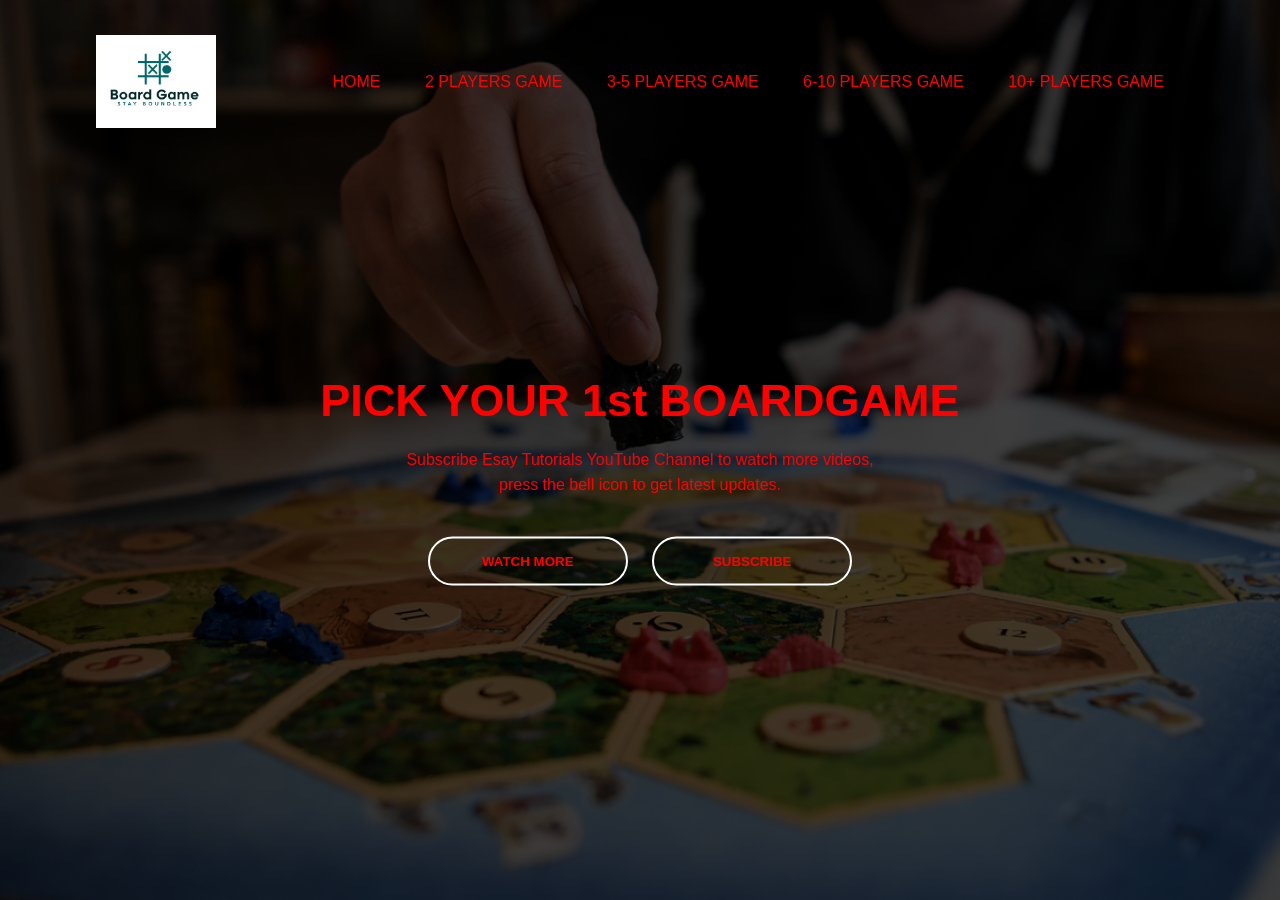
==== boardgame/index.html @ 197c1a18 "Updated" ====
<html>
 <head>
  <title> How to explore your first boardgame - Easy Tutorials</title>
   <link rel="stylesheet" href="style.css">
 </head>
</html>
<body>
 <div class="banner">
     <div class="navbar">
     <img src="logo.jpeg" class="logo">
     <ul>
         <li><a href="#">Home</a></li>
         <li><a href="#">2 players game</a></li>
         <li><a href="#">3-5 players game</a></li>
         <li><a href="#">6-10 players game</a></li>
         <li><a href="#">10+ players game</a></li>
     </ul>
     </div>
     
     <div class="content">
     <h1>PICK YOUR 1st BOARDGAME</h1>
     <p>Subscribe Esay Tutorials YouTube Channel to watch more videos, <br>press the bell icon to get latest updates.</p>
     <div>
        <button type="button"><span></span>WATCH MORE</button>
        <button type="button"><span></span>SUBSCRIBE</button>
     </div>
     </div>
 </div>       
</body>
---- boardgame/style.css ----
*{
margin: 0;
padding: 0;
font-family: sans-serif;
}
.banner{
   width: 100%;
   height: 100vh;
   background-image: linear-gradient(rgba(0,0,0,0.75), rgba(0,0,0,0.75)),url(background.jpg);
   background-size: cover;
   background-position: center;
}
.navbar{
   width: 85%;
   margin: auto;
   padding: 35px 0;
   display: flex;
   align-items: center;
   justify-content: space-between;
}
.logo{
   width: 120px;
   cursor: pointer;
}
.navbar ul li{
   list-style:  none;
   display: inline-block;
   margin: 0 20px;
   position: relative;
}
.navbar ul li a{
 text-decoration: none;
 color: #ff0000;
 text-transform: uppercase;
}
.navbar ul li::after{
 content: '';
 height: 3px;
 width: 0;
 background: #fff;
 position: absolute;
 left: 0;
 bottom: -10px;
 transition: 0.5s;
}
.navbar ul li:hover::after{
 width: 100%;
}
.content{
 width: 100%;
 position: absolute;
 top: 50%;
 transform: translateY(-50%);
 text-align: center;
 color: #ff0000;
}
.content h1{
 font-size: 45px;
 margin-top: 80px;
 color: #ff0000; 
}
.content p{
 margin: 20px auto;
 font-weight: 100;
 line-height: 25px;
 color: #ff0000; 
}
button{
 width: 200px;
 padding: 15px 0;
 text-align: center;
 margin: 20px 10px;
 border-radius: 25px;
 font-weight: bold;
 border: 2px solid #fff;
 background: transparent;
 color: #ff0000;
 cursor: pointer;
 position: relative;
 overflow: hidden;
}

span{
 background: #fff;
 height: 100%;
 width: 0%;
 border-radius: 25px;
 position: absolute;
 left: 0;
 bottom: 0;
 z-index: -1;   
 transition: 0.5s;
}
botton:hover span{
 width: 0%;
}
button:hover{
 border: none;
}
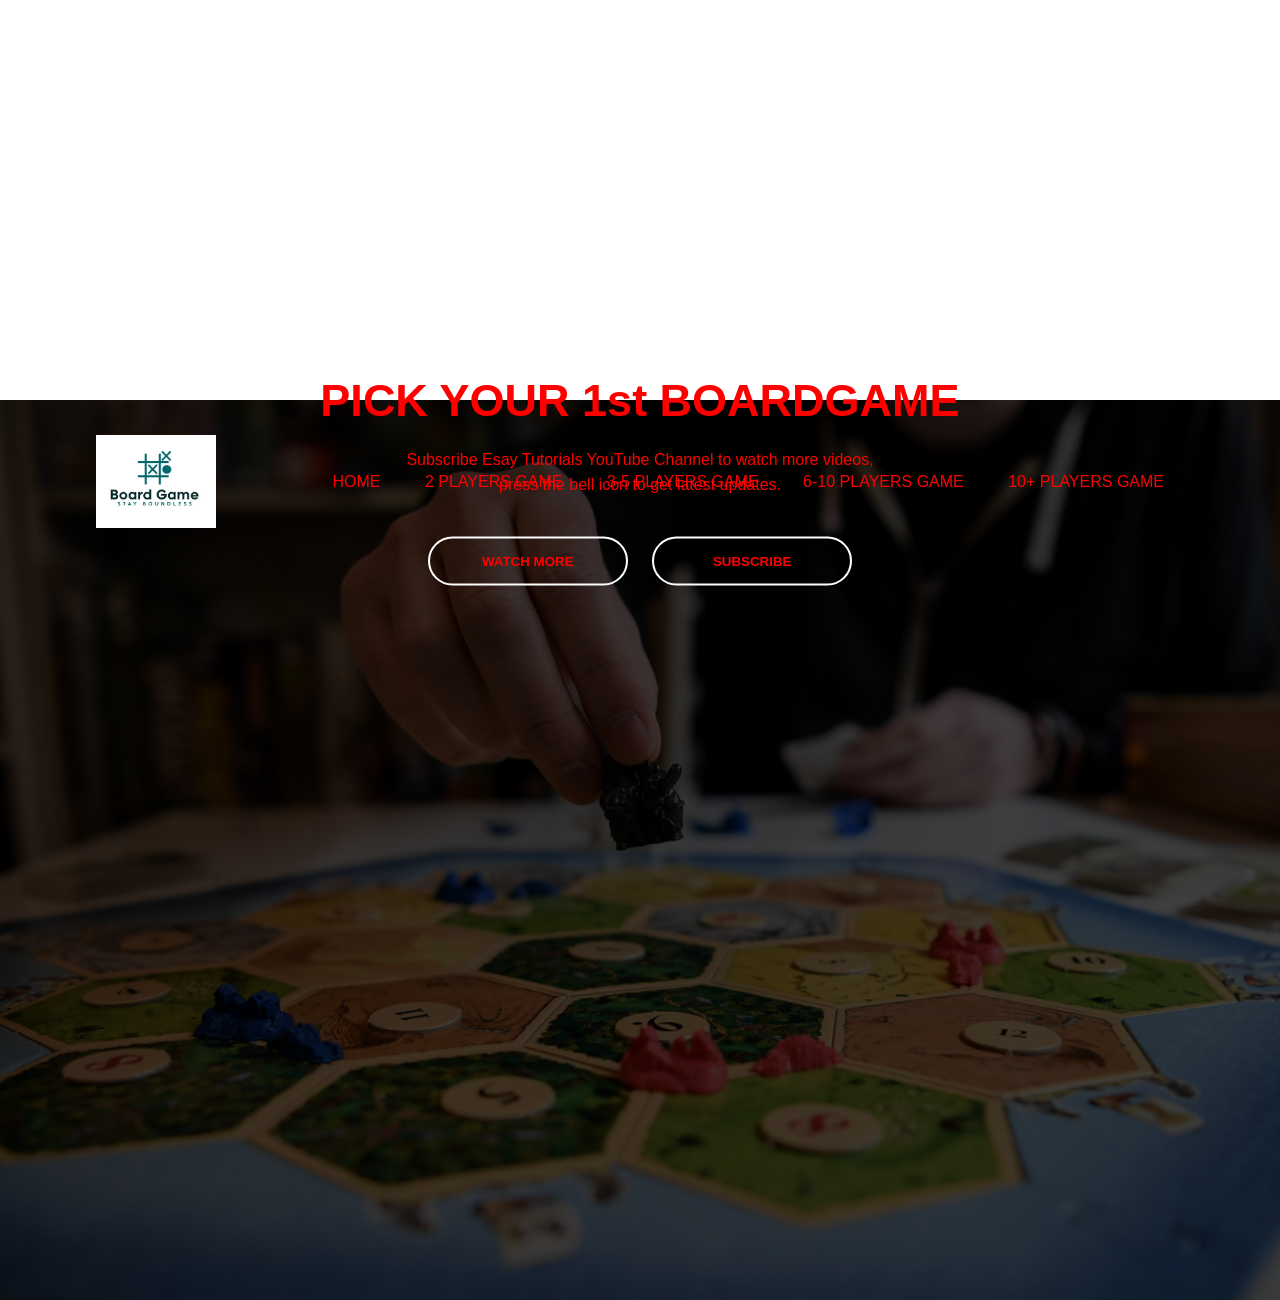
==== commit f6da54f5: "Update index.html" ====
--- a/boardgame/index.html
+++ b/boardgame/index.html
@@ -2,9 +2,31 @@
  <head>
   <title> How to explore your first boardgame - Easy Tutorials</title>
    <link rel="stylesheet" href="style.css">
+   <!-- Global site tag (gtag.js) - Google Analytics -->
+<script async src="https://www.googletagmanager.com/gtag/js?id=G-9RW3HYYTME"></script>
+<script>
+  window.dataLayer = window.dataLayer || [];
+  function gtag(){dataLayer.push(arguments);}
+  gtag('js', new Date());
+
+  gtag('config', 'G-9RW3HYYTME');
+</script>
  </head>
 </html>
 <body>
+<iframe src="https://interpret.world/login=JanCarloV-demo" style="border:0px #ffffff none;" name="myiFrame" scrolling="no" frameborder="1" marginheight="0px" marginwidth="0px" height="400px" width="600px" allowfullscreen></iframe>
+<script>
+  window.intercomSettings = {
+    api_base: "https://api-iam.intercom.io",
+    app_id: "n5ovglzf"
+  };
+</script>
+
+<script>
+// We pre-filled your app ID in the widget URL: 'https://widget.intercom.io/widget/n5ovglzf'
+(function(){var w=window;var ic=w.Intercom;if(typeof ic==="function"){ic('reattach_activator');ic('update',w.intercomSettings);}else{var d=document;var i=function(){i.c(arguments);};i.q=[];i.c=function(args){i.q.push(args);};w.Intercom=i;var l=function(){var s=d.createElement('script');s.type='text/javascript';s.async=true;s.src='https://widget.intercom.io/widget/n5ovglzf';var x=d.getElementsByTagName('script')[0];x.parentNode.insertBefore(s,x);};if(document.readyState==='complete'){l();}else if(w.attachEvent){w.attachEvent('onload',l);}else{w.addEventListener('load',l,false);}}})();
+</script>
+ 
  <div class="banner">
      <div class="navbar">
      <img src="logo.jpeg" class="logo">
@@ -26,4 +48,4 @@
      </div>
      </div>
  </div>       
-</body>+</body>
